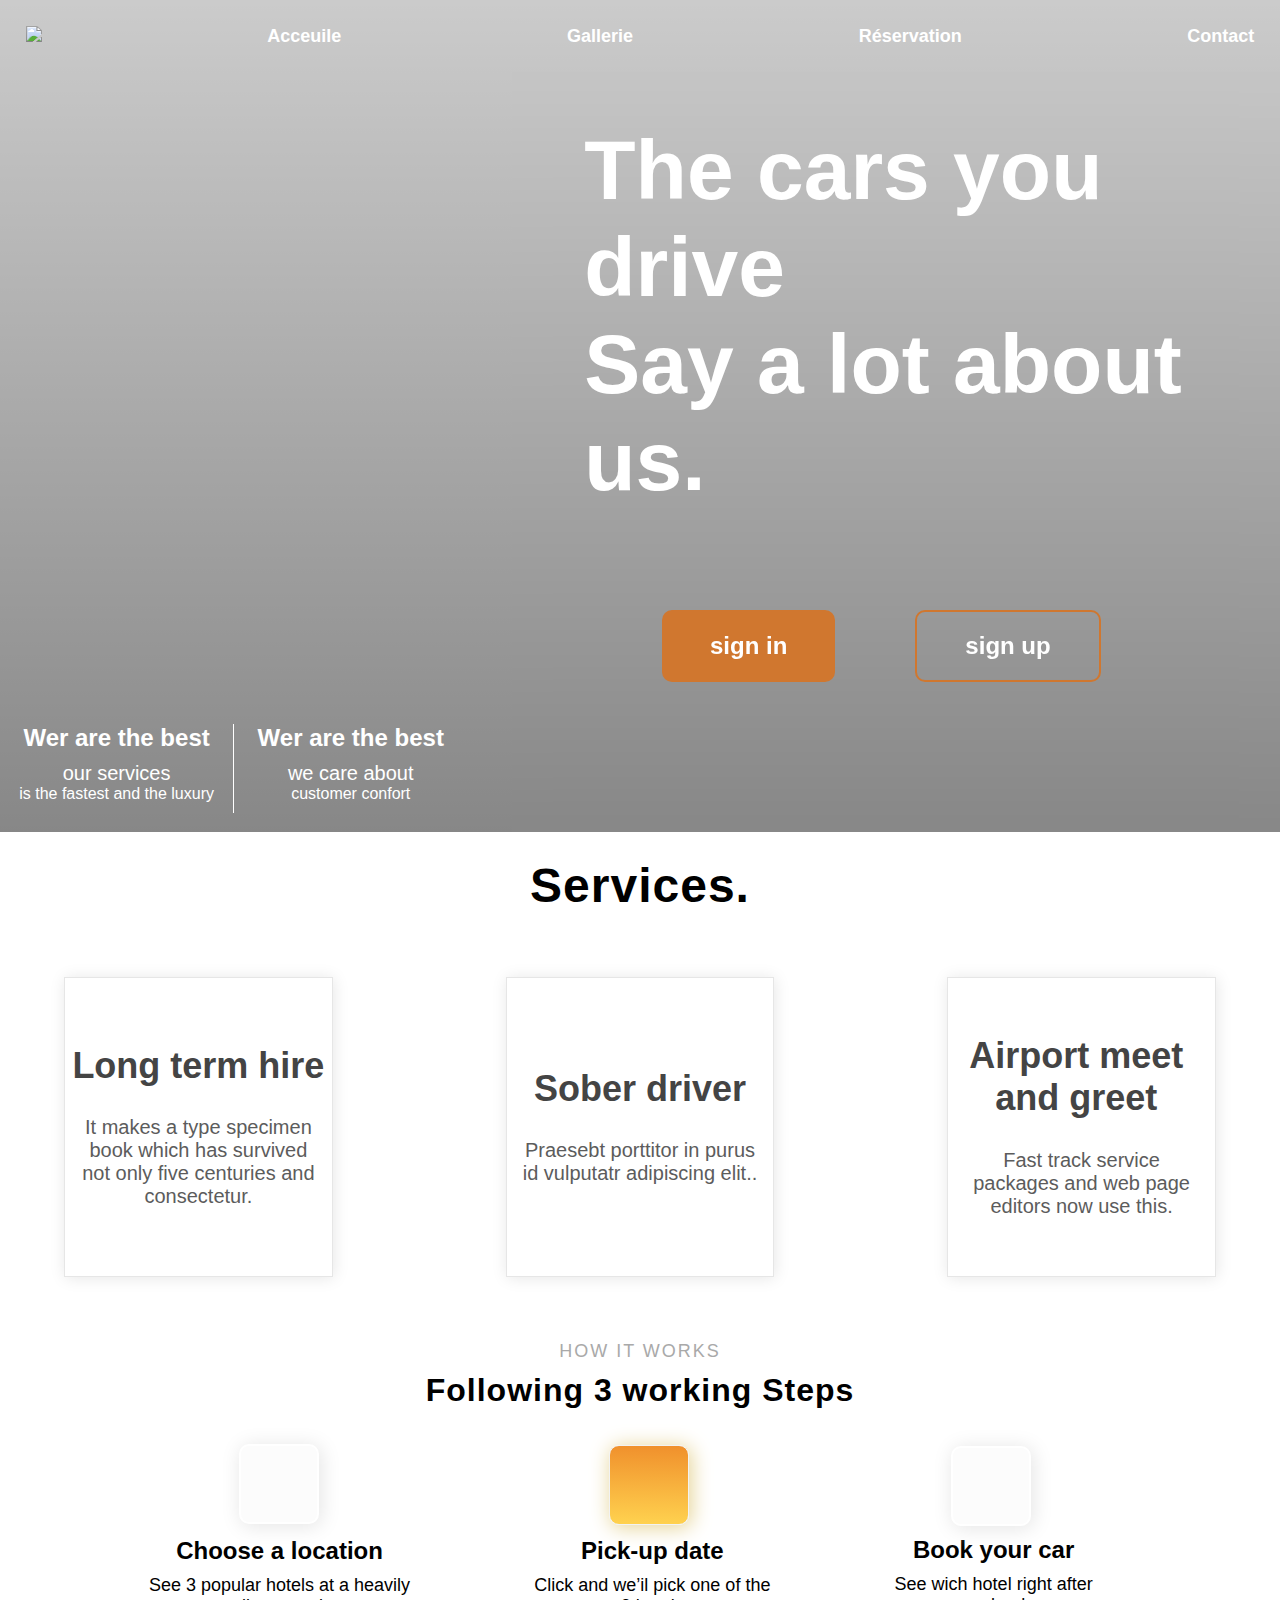
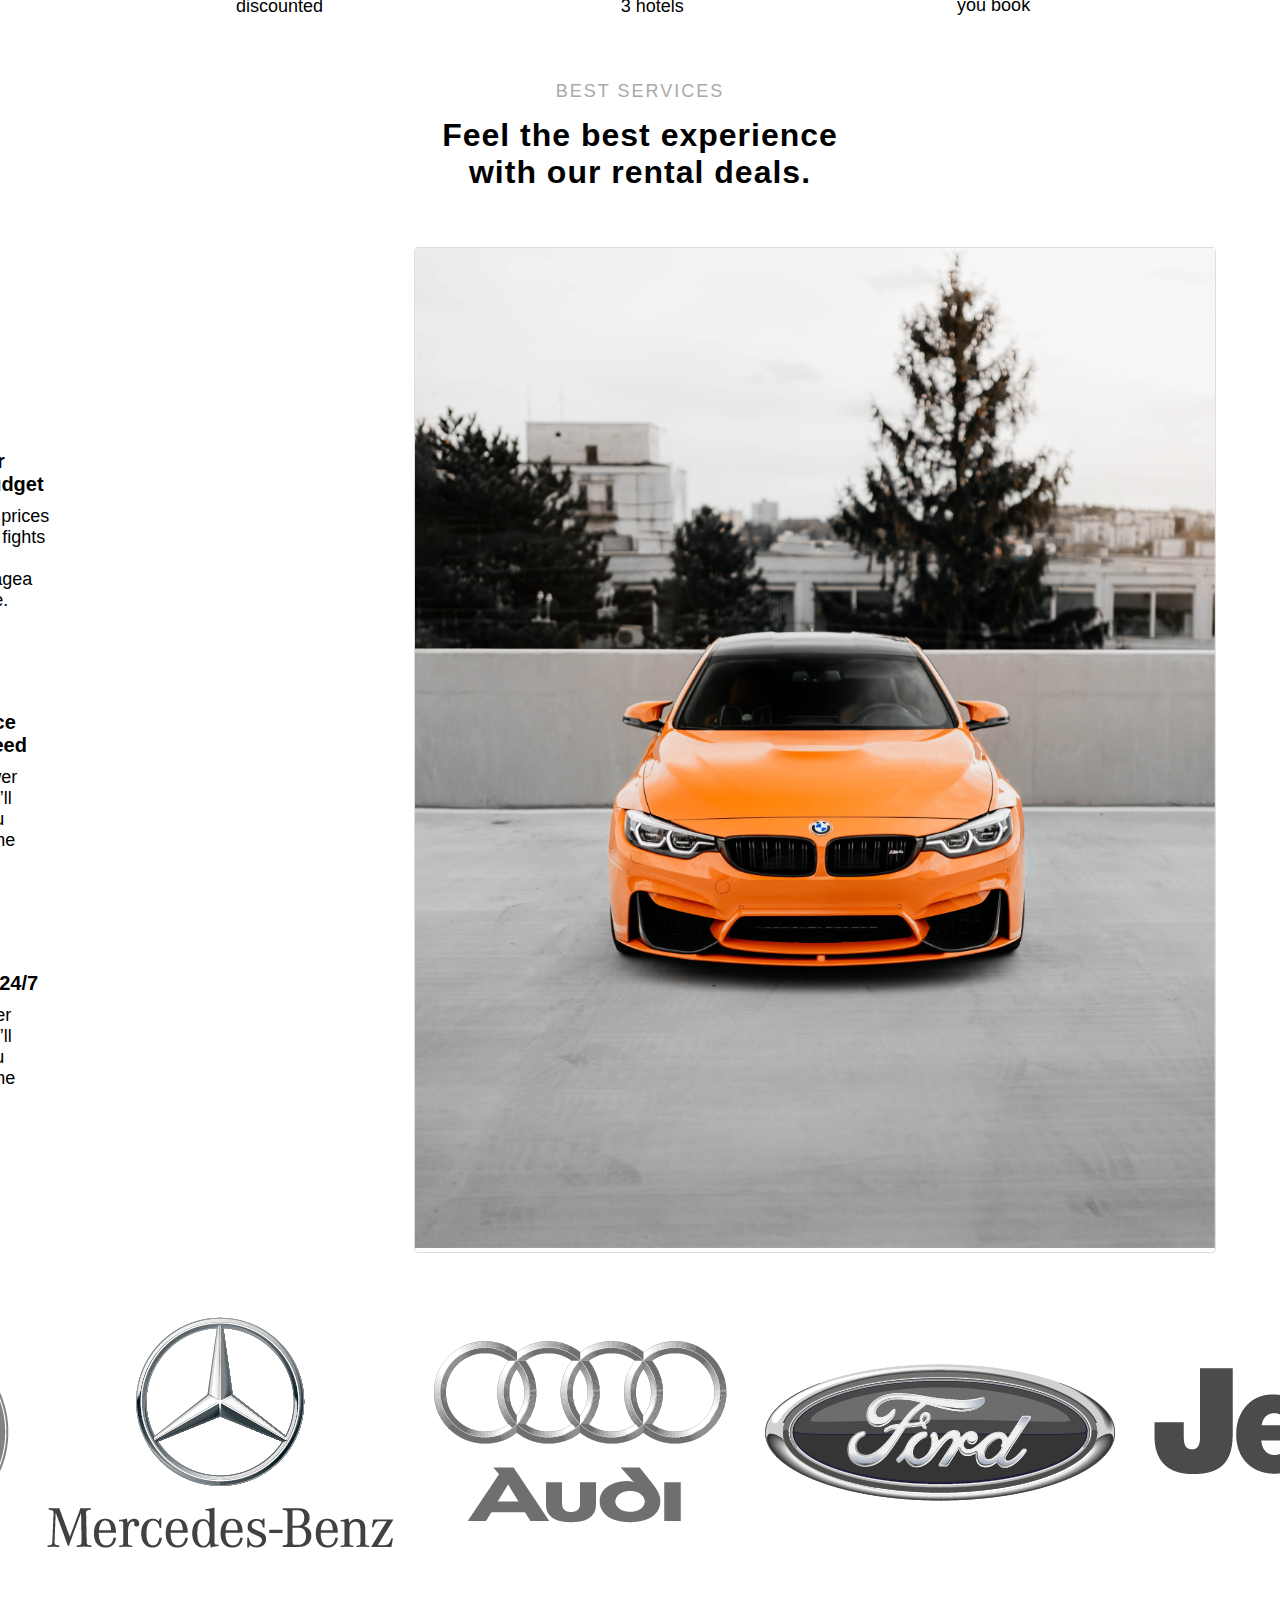
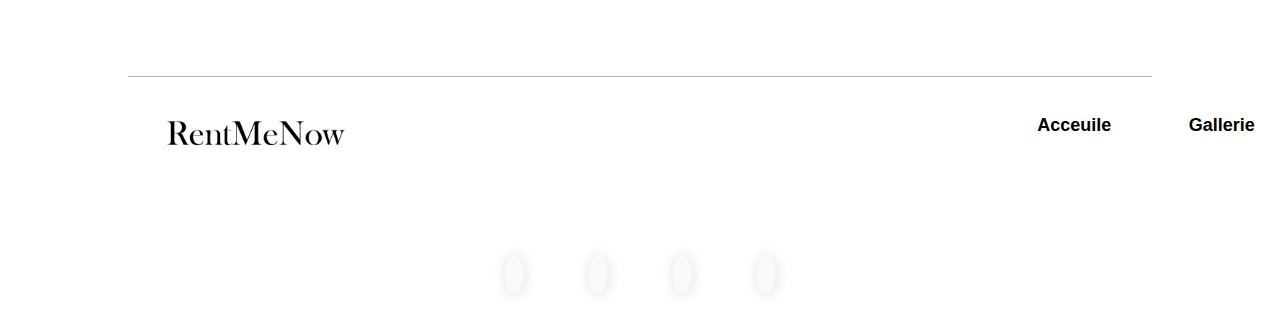
==== index.html @ 9a319293 "final commit" ====
<!DOCTYPE html>
<html lang="en">
<head>
    <meta charset="UTF-8">
    <meta http-equiv="X-UA-Compatible" content="IE=edge">
    <meta name="viewport" content="width=device-width, initial-scale=1.0">
    <title>Document</title>
    <link rel="stylesheet" href="style.css">
    
</head>
<body>    
<header class="header">
    <nav class="nav">
        <ul>
            <li><a href="index.html"><img src="logo.png" class="logo"></a></li>
            <li><a href="index.html" class="acceuille"> Acceuile</a></li>
            <li><a href="gallery.html">Gallerie</a></li>
            <li><a href="booking.html">Réservation</a></li>
            <li><a href="contact.html">Contact</a></li>
        </ul>
    </nav>
    <div class="element">
        <div class="disc">
            <div class="left">
                <h2>Wer are the best</h2>
                <p>our services <hr>
                is the fastest and the luxury</p>
            </div>
            <div class="right">
                <h2>Wer are the best</h2>
                <p>we care about <hr>
                    customer confort</p>
    
            </div>
        </div>
    <div class="flou">
    <div class="sec">
    <div class="title">
        <h1>The cars you drive</h1>
        <h1>  Say a lot about us.</h1>
    </div>
    <div class="login">
        <button class="signin">sign in</button>
        <button class="signup">sign up</button>
    </div>
    <div class="icones">
        <span class="iconify" data-icon="akar-icons:instagram-fill" style="color: white;"></span>
        <span class="iconify" data-icon="bi:facebook" style="color: white;"></span>
        <span class="iconify" data-icon="akar-icons:twitter-fill" style="color: white;"></span>
        <span class="iconify" data-icon="bx:bxl-telegram" style="color: white;"></span>
    </div>
</div>
</div>
</div>
</header>
<section class="services">
    <div class="ser">
        <h2>Services.</h2>
    </div>
    <div class="case">
        <div class="case1">
            <h3>Long term hire</h3>
            <p>It makes a type specimen book which has 
                survived not only five centuries and consectetur.</p>
        </div>
        <div class="case2">
            <h3>Sober driver</h3>
            <p>Praesebt porttitor in purus id vulputatr 
                adipiscing elit..</p>
        </div>
        <div class="case3">
            <h3>Airport meet and greet</h3>
            <p>Fast track service packages and 
                web page editors now use this.</p>
        </div>
    </div>
</section>
<div class="map">
    <div>
        <h4>HOW IT WORKS</h4>
    </div>
    <div class="">
        <h2>Following 3 working Steps</h2>
    </div>
    <div class="step">
        <div class="location">
            <div class="ico" id="ico1">
            <span class="iconify" data-icon="ci:location" style="color: #d0772f; font-size: 48px;"></span>
            </div>
            <div class="text">
            <h3>Choose a location</h3>
            <p>See 3 popular hotels at a heavily <br>
                discounted</p>
            </div>
        </div>
        <div class="date">
            <div class="ico2">
            <span class="iconify" data-icon="bi:calendar-check-fill" style="color: white; font-size: 48px;"></span>
            </div>
            <div class="text">
            <h3>Pick-up date</h3>
            <p>Click and we’il pick one of the 
                <br>3 hotels</p>
            </div>
        </div>
        <div class="date">
            <div class="ico" id="ico2">
            <span class="iconify" data-icon="bi:person-check-fill" style="color: #d0772f; font-size: 48px;"></span>
            </div>
            <div class="text">
            <h3>Book your car</h3>
            <p>See wich hotel right after <br>
                you book</p>
            </div>
            </div>
        </div>
    </div>
</div>
<div class="experience">
    <div class="part1">
        <h3>BEST SERVICES</h3>
        <h2>Feel the best experience <br>
            with our rental deals.</h2>
    </div>
    <div class="part">
        <div class="bmw"><img src="orange.jpg" alt="BMW orange" width="800px"></div>
    <div class="part2">
        <div id="deals" class="desplay">
            <div class="ic">
            <span class="iconify" data-icon="icomoon-free:price-tag" style="color: #d0772f; font-size: 48px;"></span>
            </div>
            <div class="par">
                <h4>Deals for every budget</h4>
                <p>incredible prices on hotels, fights cars. <br>
                    and packagea worldwilde.</p>
            </div>
        </div>
        <div id="price" class="desplay">
            <div class="ic">
            <span class="iconify" data-icon="healthicons:money-bag" style="color: #d0772f; font-size: 48px;"></span>
            </div>
            <div class="par">
                <h4>Best price guaranteed</h4>
                <p>Find a lower price? We’ll retund you <br>
                    100% of the difference</p>
            </div>
        </div>
        <div id="support" class="desplay">
            <div class="ic">
            <span class="iconify" data-icon="fluent:settings-chat-24-filled" style="color: #d0772f; font-size: 48px;"></span>
            </div>
            <div class="par" class="desplay">
                <h4>support 24/7</h4>
                <p>find a lower price? We’ll retund you <br>
                    100% of the difference</p>
            </div>
        </div>
    </div>
    </div>
</div>
<div class="logos">
    <img src="bmw.png" alt="BMW LOGO">
    <img src="mercedes.png" alt="mercedes logo">
    <img src="Audi.png" alt="Audi logo">
    <img src="ford.png" alt="Ford logo">
    <img src="jeep.png" alt="Jeep logo">
</div>
<footer>
<div class="bar">   
    <div class="rent">
    <img src="blacklogo.png" alt="logo">
    </div>
    <div class="bot">   
    <ul>
        <li><a href="index.html"> Acceuile</a></li>
        <li><a href="gallery.html">Gallerie</a></li>
        <li><a href="booking.html">Réservation</a></li>
        <li><a href="contact.html">Contact</a></li>
    </ul>
    </div> 
</div> 
<div class="media">
    <a href="#"><span class="iconify" data-icon="akar-icons:instagram-fill" style="color: rgb(41, 41, 41);"></a></span>
    <a href="#"><span class="iconify" data-icon="bi:facebook" style="color: rgb(51, 51, 51);"></a></span>
    <a href="#"><span class="iconify" data-icon="akar-icons:twitter-fill" style="color: rgb(56, 56, 56);"></a></span>
    <a href="#"><span class="iconify" data-icon="bx:bxl-telegram" style="color: rgb(58, 58, 58);"></a></span>
</div>
</footer>

<script src="https://code.iconify.design/1/1.0.7/iconify.min.js"></script>
</body>
</html>
---- style.css ----
@import url('https://fonts.googleapis.com/css2?family=Poppins:wght@100;200;300;400;500;600;700;800&display=swap');
* {
    padding: 0;
    margin: 0;
    box-sizing: border-box;
    font-family: "poppinq", sans-serif;
    }
.header{
    color: rgb(255, 255, 255);
    background: linear-gradient(to top, rgba(0, 0, 0, 0.47), rgba(0, 0, 0, 0.205)),
    url("./background.jpg");  
    background-size: cover;
    background-position: center;
    }  
    .logo{
        width: 25%;
    }
    .nav > ul{
        display: flex;
        justify-content: space-between;
        align-items: center;
        list-style: none;
        padding: 2%;
    }
    .element{
        display: flex;
        align-items: flex-end;
        justify-content: space-between;
    }
    .flou {
        backdrop-filter: blur(15px);
        padding: 1%;
    } 
    .sec{
        display: flex;
        flex-direction: column;
        align-items:center;
        gap: 100px;  
        justify-content: baseline;
        padding:5% 5% 5% 8% ;
    }

    a{
        color: white;
        text-decoration: none;
        font-size: 18px;
        font-weight: bold;
    }
    nav a:hover{
        color: #D0772F;
    }

    .title{
        font-size: 42px;
    }
    .login{
        display: flex;
        gap: 80px;
        margin-right: 8%;
    }
    .signin{
        padding: 20px 48px;
        color: #ffff;
        font-size: 24px;
        font-weight:bolder;
        background-color: #D0772F;
        border: none;
        border-radius: 10px;
    }
    .signup{
        padding: 20px 48px;
        color: #ffff;
        font-size: 24px;
        font-weight:bolder;
        background-color: transparent;
        border-style:solid;
        border-color: #D0772F;
        border-radius: 10px;
    }
    .iconify{
        width: 50px;
        height: 30px;
    }
    .icones{
        margin-right: 15%;
    }
    .disc{
    display: flex;
    flex-direction: row;
    gap: 5%;
    width: 40%;
    padding: 1.5%;
    
    }
    .left{
        display: flex;
        flex-direction: column;
        text-align: center;
        align-items: center;
        border-right: 1px solid;
        padding-right: 4%;
    }
    .right{
        display: flex;
        flex-direction: column;
        align-items: center;
        text-align: center;
    }
    .disc p{
        font-size: 20px;
        font-weight: 200;
        margin-top: 5%;
    }
    .disc hr{
        border: none;
    }
    .ser{
        text-align: center;
        letter-spacing: 1px;
        font-weight: bold;
        font-size: 32px;
        margin: 2%;
        
    }
.case {
        margin: 5%;
        display: flex;
        gap: 15%;
        height: 300px;

}
.case h3{
        color: rgb(68, 68, 68);
        font-size: 36px;
}
.case p{
        color: rgb(92, 92, 92);
        font-size: 20px;
        width: 90%;
        margin-left: 5%;
}

.case1 {
        width: 40%;
        border: solid 1px #e6e6e6;
        box-shadow: 1px 1px 15px #e6e6e6;
        display: flex;
        flex-direction: column;
        justify-content: center;
        text-align: center;
        gap: 10%;
}
.case2 {
        width: 40%;
        border: solid 1px #e6e6e6;
        box-shadow: 1px 1px 15px #e6e6e6;
        display: flex;
        flex-direction: column;
        justify-content: center;
        text-align: center;
        gap: 10%;
}.case3 {
        width: 40%;
        border: solid 1px #e6e6e6;
        box-shadow: 1px 1px 15px #e6e6e6;
        display: flex;
        flex-direction: column;
        justify-content: center;
        text-align: center;
        gap: 10%;
}
.case3 h3{
        width: 90%;
        margin-left: 3%;
}
.map{
    display: flex;
    flex-direction: column;
    text-align: center;
    gap: 10px;
}
.map h4{
    font-weight: lighter;
    letter-spacing: 2px;
    font-size: 18px;
    color: darkgray;
}
.map h2{
    letter-spacing: 1px;
    font-weight: bold;
    font-size: 32px;
}
.step{
    display: flex;
    justify-content: center;
    align-items: center;
    gap: 10%;
    align-content: center;
    text-align: center;
    margin-top: 2%;
    margin-right: 3%;

}
.ico{
    display: flex;
    background: rgb(252 252 252);
    height: 80px;
    width: 80px;
    justify-content: center;
    margin-bottom: 5%;
    align-items: center;
    border: solid 2px;
    border-color: #ffffff;
    border-radius: 10px;
    box-shadow: 2px 2px 20px 1px #e6e6e6;
}
#ico1{
    position: relative;
    left: 90px;
    
}
#ico2{
    position: relative;
    left: 56px;
}
.ico2{
    position: relative;
    left: 75px;
    background: linear-gradient( 
        181deg, #f0902c, #ffd24f);
    display: flex;
    background: linear-gradient;
    height: 80px;
    width: 80px;
    justify-content: center;
    margin-bottom: 5%;
    align-items: center;
    border: solid 1.5px;
    border-color: #f2f2f2;
    border-radius: 10px;
    box-shadow: 2px 2px 20px 1px #e6d59a;
}
.text{
    display: flex;
    flex-direction: column;
    gap: 10px;
}
.text h3{
    font-size: 24px;
}
.text p{
    font-size: 18px;
}
.experience{
    display: flex;
    flex-direction: column;
    gap: 30px;
    margin-top: 5%;
}
.part1{
    display: flex;
    flex-direction: column;
    gap: 15px;
}
.part1 h3{
    font-weight: lighter;
    text-align: center;
    letter-spacing: 2px;
    font-size: 18px;
    color: darkgray;

}
.part{
    display: flex;
    flex-direction: row-reverse;
    gap: 30%;
    margin-right: 5%;
    margin-top: 2%;
    align-items: center;
}
.bmw{
    border: 1px solid #ddd;
    border-radius: 4px;
}

.part1 h2{
    text-align: center;
    letter-spacing: 1px;
    font-weight: bold;
    font-size: 32px;
}
.part2{
    display: flex;
    flex-direction: column;
    gap: 100px;
    margin-left: 5%;
    margin-top: 5%;
}
.desplay{
    display: flex;
    gap: 2%;
}
.par{
    display: flex;
    flex-direction: column;
    gap: 10px;
}
.par h4{
    font-weight: bold;
    font-size: 20px;
}
.par p{
    font-size: 18px;
}
.ic{
    display: flex;
    background: rgb(252 252 252);
    height: 80px;
    width: 80px;
    justify-content: center;
    margin-bottom: 5%;
    align-items: center;
    border: solid 2px;
    border-color: #e8e8e8;
    border-radius: 10px;
    box-shadow: 2px 2px 20px 1px #dad7d3;

}
.logos{
    display: flex;
    gap: 3%;
    align-items: center;
    justify-content: center;
    margin-top: 5%;
    padding: auto;
}
.bar{
    display: flex;
    gap: 40%;
    margin: 10%;
    margin-bottom: auto;
    border-top: solid 1px rgb(177, 177, 177) ;
    padding: 3%;

}
.rent img{
    height: 35%;
}
.bot a{
    color: black;
}
.bot ul{
    list-style: none;
    display: flex;
    gap: 25%;
}
.bot :hover{
    color: rgb(117, 117, 117);
}
.media{    
    display: flex;
    gap: 5%;
    justify-content: center;
    margin-bottom: 2%;
}
.media .iconify{
    background-color: rgb(250 250 250);
    border: solid 0.1px #f2f2f2;
    box-shadow: #e6e6e6 1px 1px 13px 1px;
    border-radius: 100%;
    width: 50px;
    height: 48px;
    padding: 9px;
}
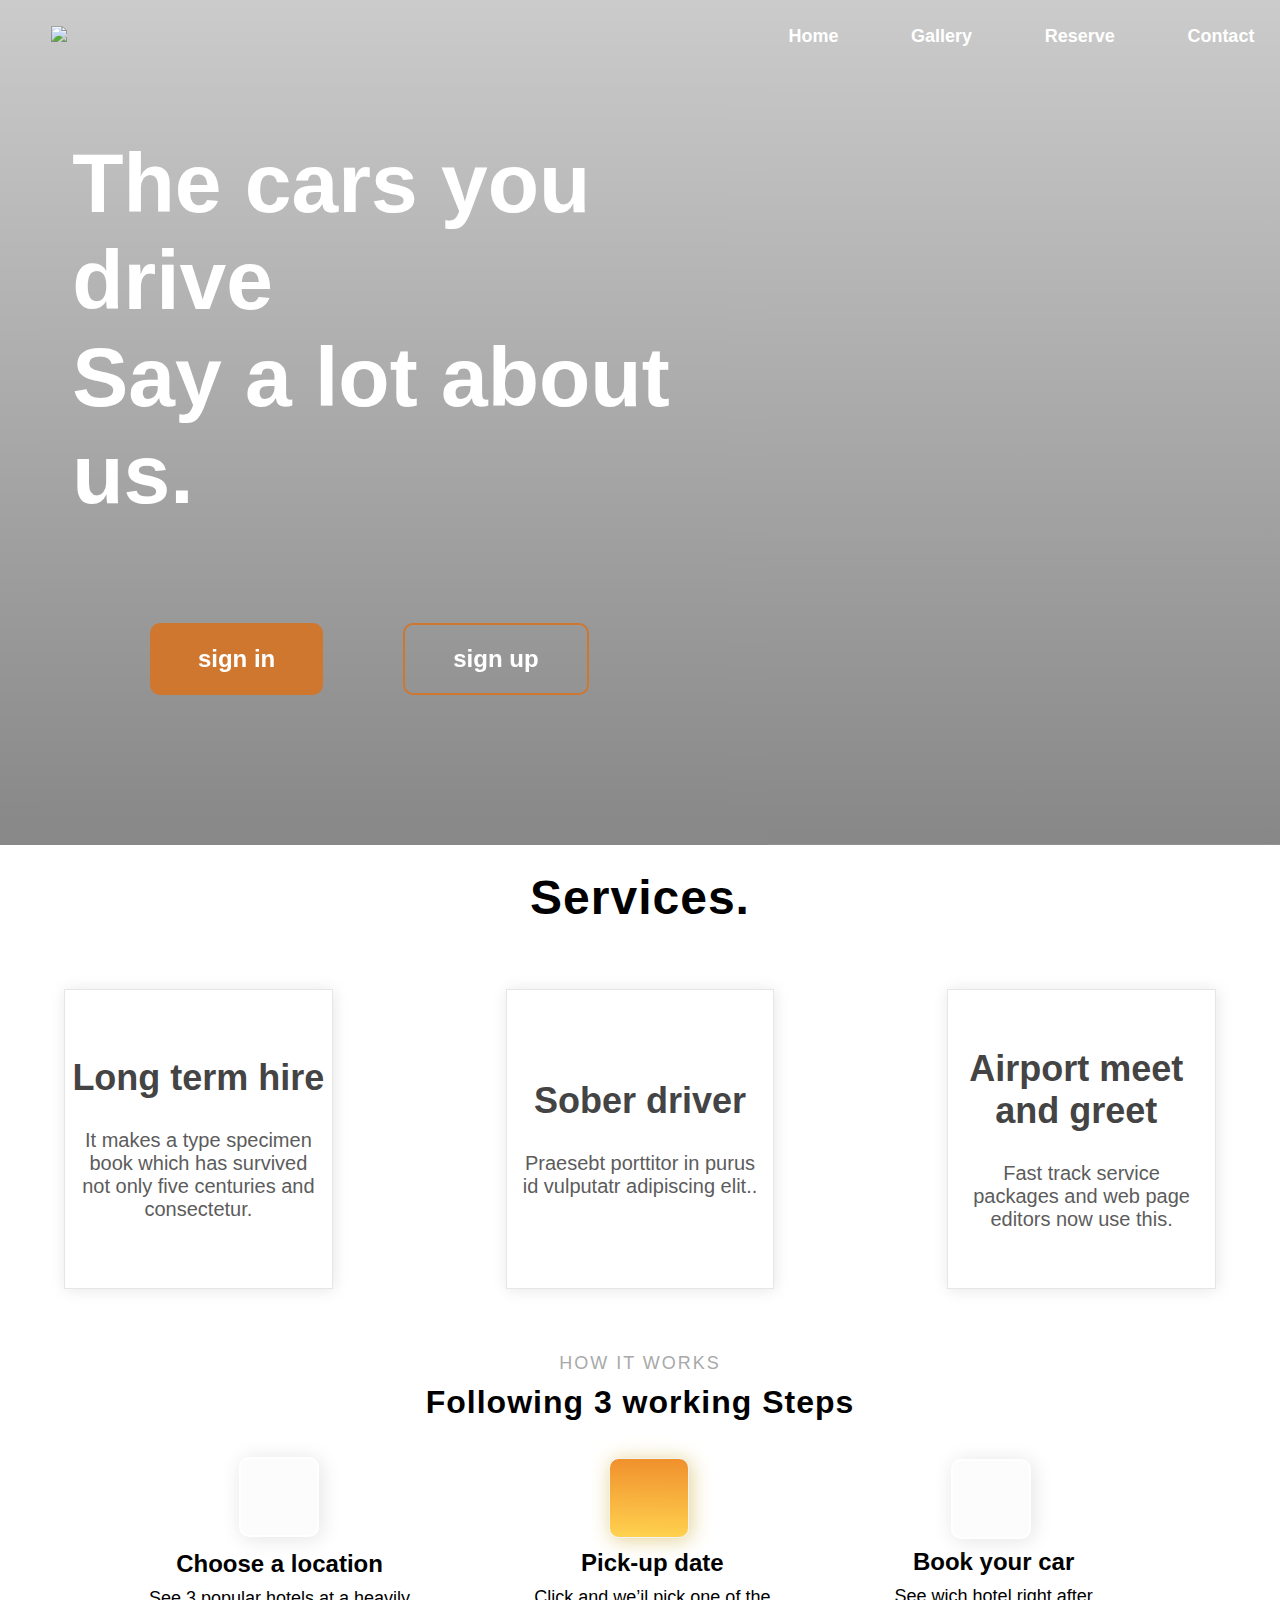
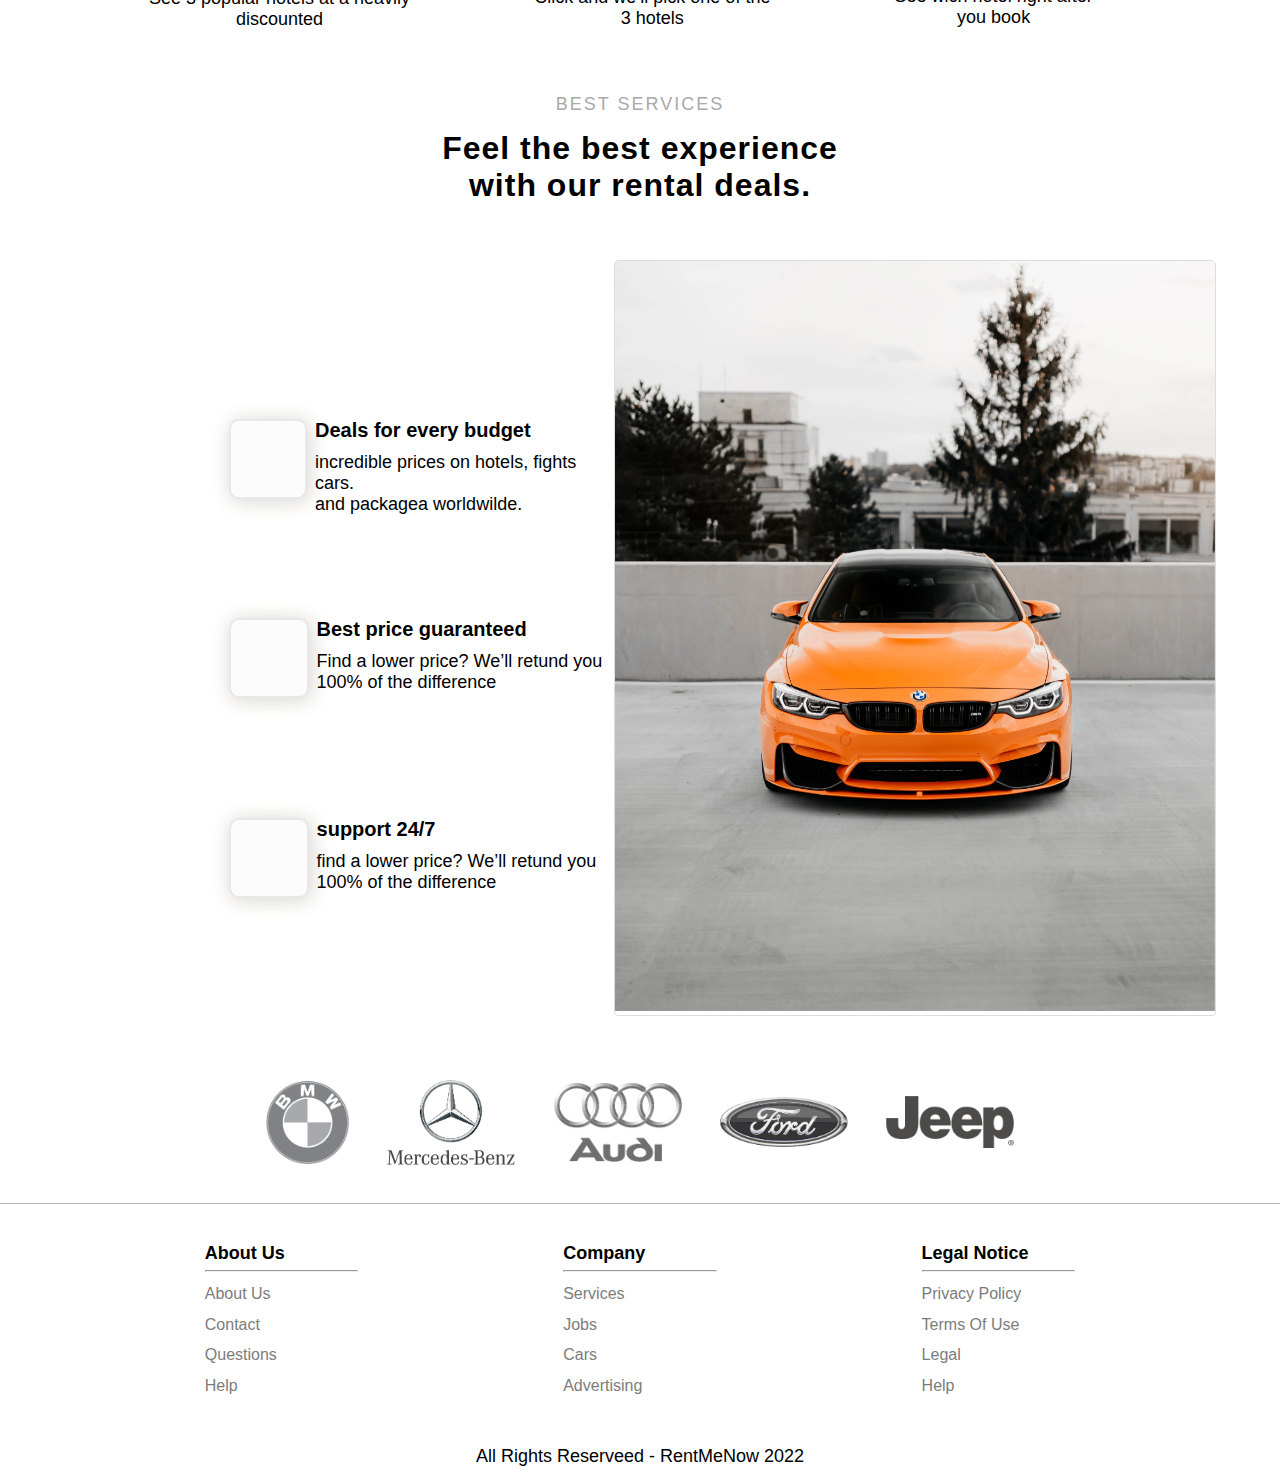
==== commit 5a1e96ae: "last aupdate" ====
--- a/index.html
+++ b/index.html
@@ -11,11 +11,12 @@
 <body>    
 <header class="header">
     <nav class="nav">
-        <ul>
-            <li><a href="index.html"><img src="logo.png" class="logo"></a></li>
-            <li><a href="index.html" class="acceuille"> Acceuile</a></li>
-            <li><a href="gallery.html">Gallerie</a></li>
-            <li><a href="booking.html">Réservation</a></li>
+        <a href="index.html"><img src="Logo.png" class="logo"></a>
+        <button id="menu" class="iconify menuIcon" style="color: white; width: 145px;"><img src="menu.svg" alt="menu"></button>
+                <ul>            
+            <li><a href="index.html" class="acceuille">Home</a></li>
+            <li><a href="gallery.html">Gallery</a></li>
+            <li><a href="booking.html">Reserve</a></li>
             <li><a href="contact.html">Contact</a></li>
         </ul>
     </nav>
@@ -34,6 +35,12 @@
             </div>
         </div>
     <div class="flou">
+        <ul id="menu_burger">  
+            <li><a href="index.html" style="color: rgb(202, 121, 0);">Home</a></li>
+            <li><a href="gallery.html" class="menuItem">Gallery</a></li>
+            <li><a href="booking.html" class="menuItem">Reserve</a></li>
+            <li><a href="contact.html" class="menuItem">Contact</a></li>
+        </ul>
     <div class="sec">
     <div class="title">
         <h1>The cars you drive</h1>
@@ -79,7 +86,7 @@
     <div>
         <h4>HOW IT WORKS</h4>
     </div>
-    <div class="">
+    <div>
         <h2>Following 3 working Steps</h2>
     </div>
     <div class="step">
@@ -159,34 +166,61 @@
     </div>
 </div>
 <div class="logos">
-    <img src="bmw.png" alt="BMW LOGO">
+    <img id="bm" src="bmw.png" alt="BMW LOGO">
     <img src="mercedes.png" alt="mercedes logo">
     <img src="Audi.png" alt="Audi logo">
     <img src="ford.png" alt="Ford logo">
     <img src="jeep.png" alt="Jeep logo">
 </div>
-<footer>
-<div class="bar">   
-    <div class="rent">
-    <img src="blacklogo.png" alt="logo">
-    </div>
-    <div class="bot">   
-    <ul>
-        <li><a href="index.html"> Acceuile</a></li>
-        <li><a href="gallery.html">Gallerie</a></li>
-        <li><a href="booking.html">Réservation</a></li>
-        <li><a href="contact.html">Contact</a></li>
-    </ul>
-    </div> 
-</div> 
-<div class="media">
-    <a href="#"><span class="iconify" data-icon="akar-icons:instagram-fill" style="color: rgb(41, 41, 41);"></a></span>
-    <a href="#"><span class="iconify" data-icon="bi:facebook" style="color: rgb(51, 51, 51);"></a></span>
-    <a href="#"><span class="iconify" data-icon="akar-icons:twitter-fill" style="color: rgb(56, 56, 56);"></a></span>
-    <a href="#"><span class="iconify" data-icon="bx:bxl-telegram" style="color: rgb(58, 58, 58);"></a></span>
-</div>
-</footer>
+    <footer class="container">
+        <div class="footer-inner">
+          <div>
+            <h4>About Us</h4>
+            <hr />
+            <ul class="footer-menu">
+              <li><a href="#">About Us</a></li>
+              <li><a href="#">Contact</a></li>
+              <li><a href="#">Questions</a></li>
+              <li><a href="#">Help</a></li>
+            </ul>
+          </div>
+          <div>
+            <h4>Company</h4>
+            <hr />
+            <ul class="footer-menu">
+              <li><a href="#">Services</a></li>
+              <li><a href="#">Jobs</a></li>
+              <li><a href="#">Cars</a></li>
+              <li><a href="#">Advertising</a></li>
+            </ul>
+          </div>
+          <div>
+            <h4>Legal Notice</h4>
+            <hr />
+            <ul class="footer-menu">
+              <li><a href="#">Privacy Policy</a></li>
+              <li><a href="#">Terms Of Use</a></li>
+              <li><a href="#">Legal</a></li>
+              <li><a href="#">Help</a></li>
+            </ul>
+          </div>
+        </div>
+        <p>All Rights Reserveed - RentMeNow 2022</p>
+      </footer>
 
 <script src="https://code.iconify.design/1/1.0.7/iconify.min.js"></script>
+
+<script>
+
+        const menu = document.getElementById("menu");
+        const navMenu = document.getElementById("menu_burger");
+        
+        menu.addEventListener("click" , function() {
+            navMenu.classList.toggle("active");
+        })
+
+</script>
+
+
 </body>
 </html>--- a/style.css
+++ b/style.css
@@ -4,6 +4,10 @@
     margin: 0;
     box-sizing: border-box;
     font-family: "poppinq", sans-serif;
+    }
+
+    .active{
+        display: block !important;
     }
 .header{
     color: rgb(255, 255, 255);
@@ -12,15 +16,21 @@
     background-size: cover;
     background-position: center;
     }  
+    /* nav element */
     .logo{
         width: 25%;
     }
-    .nav > ul{
+    .nav  ul{
         display: flex;
         justify-content: space-between;
         align-items: center;
         list-style: none;
+        width: 40%;
+    }
+    .nav{
+        display: flex;
         padding: 2%;
+        justify-content: space-between;
     }
     .element{
         display: flex;
@@ -40,16 +50,17 @@
         padding:5% 5% 5% 8% ;
     }
 
-    a{
+    .nav a{
         color: white;
         text-decoration: none;
         font-size: 18px;
         font-weight: bold;
+        margin-left: 2vw;
     }
     nav a:hover{
         color: #D0772F;
     }
-
+    /* fin nan */
     .title{
         font-size: 42px;
     }
@@ -309,6 +320,9 @@
     font-weight: bold;
     font-size: 20px;
 }
+.bmw img{
+    width: 800px;
+}
 .par p{
     font-size: 18px;
 }
@@ -334,13 +348,287 @@
     margin-top: 5%;
     padding: auto;
 }
+.logos img{
+    width: 10%;
+}
+#bm{
+    width: 6.5%;
+}
+/* FOOTER STYLE */
+footer p{
+    text-align: center;
+    margin-top: 3vw;
+    margin-bottom: 1vw;
+    font-size: 18px;
+}
+footer{
+    margin-top: 3vw;
+}
+.footer-inner{
+    border-top: rgba(93, 93, 93, 0.425) solid 1px;
+    padding-top: 3vw;
+    margin-top: 3px;
+    display: flex;
+    justify-content: space-evenly;
+}
+.footer-inner h4{
+    font-size: 18px;
+    font-weight: bold;
+}
+.footer-inner hr{
+    margin-bottom: 1vw;
+    width: 12vw;
+    margin-top: 0.5vw;
+    
+}
+.footer-inner a , li{
+    list-style: none;
+    color: rgb(124, 124, 124);
+    margin-bottom: 1vw;
+    text-decoration: none;
+}
+.footer-inner a:hover{
+    color: #D0772F;
+}
+
+#menu{
+    display: none;
+}
+#menu_burger{
+    display: none;
+}
+#menu_burger li{
+    display: none;
+}
+@media screen and (max-width: 1590px) and (min-width: 701px) {
+    .bmw img{
+        width: 600px;
+    }
+    #menu_burger li{
+        display: none;
+    }
+    .logo {
+        width: 45%;
+    }
+.disc{
+    display: none;
+}
+.part{
+    gap: 0;
+}
 .bar{
+    gap:10%;
+}
+.nav{
+    gap: 0px;
+}
+
+}
+@media screen and (max-width: 700px) and (min-width: 280px){
+    .disc{
+        display: none;
+    }
+    .logo{
+        width: 55% !important;
+    }
+    .nav img{
+        width: 80%;
+    }
+    .login{
+        flex-direction: column;
+    }
+    .nav ul{
+        display: none;
+    }
+    .bot ul{
+        display: flex;
+        flex-direction: column;
+        gap: 30px;
+    }
+    .bar{
+        margin: auto;
+        gap: 18%;
+        margin-bottom: 4%;
+        margin-top: 4%;
+    }
+    .part{
+        display: flex;
+        flex-direction: column;
+        margin-left: 3%;
+    }
+    .title h1{
+        font-size:28px;
+    }
+    main{
+        flex-direction: column;
+        gap: 70px;
+        align-content: center;
+        padding-bottom: 10%;
+    }
+    .contacts{
+        position: absolute;
+        top: 55%;
+        padding-right: 4%;
+    }
+    .bar{
+        margin: auto;
+        gap: 18%;
+        margin-bottom: 4%;
+        margin-top: 4%;
+    }
+    .part{
+        display: flex;
+        flex-direction: column;
+        margin-left: 3%;
+    }
+    .case{
+        flex-direction: column;
+        margin-bottom: 160vw;
+        align-items: center;
+    }
+    .case1 ,.case2,.case3{
+        gap: 10%;
+        width: 75%;
+        height: 90%;
+        padding-top: 20%;
+        padding-bottom: 20%;
+    }
+    .case h3{
+        font-size: 22px;
+        margin-bottom: 10%;
+    }
+    .case p{
+        font-size: 16px;
+    }
+    h2, .map h2, .part1 h2 {
+        font-size: 24px;
+        margin-top: 3%;
+    }
+    .disc p {
+        font-size: 15px;
+        font-weight: lighter;
+    }
+    .signin , .signup{
+        height: 70px;
+        width: 150px;
+        font-size: 21px;
+        padding: 20px;
+    }
+    .login button{
+        font-size: 18px;
+    }
+    .login{
+        gap: 10PX;
+    }
+    .flou{
+        padding: 3% 3% 3% 6%;
+        width: 100%;
+    }
+    .rent img{
+        display: none;
+    }
+    .map h3{
+        font-size: 14x;
+    }
+    .step{
+        flex-direction: column;
+        gap: 30px;
+    }
+    .bmw img{
+        width: 100%;
+    }
+    .par h4{
+        font-size: 18px;
+    }
+    .par p{
+        font-size: 15px;
+    }
+    .part2{
+        gap: 35px;
+    }
+    .desplay{
+        gap: 30px;
+        align-items: center;
+    }
+    #bm{
+        width: 16%;
+    }
+    .logos img {
+        width: 25%;
+    }
+    .logos{
+        flex-wrap: wrap;
+        gap: 20px;
+    }
+    .bot{
+        margin-left: 15%;
+        margin-top: 4%;
+        padding: 2%;
+    }
+    #menu{
+        display: inline;
+    }
+    .closeIcon{
+        display: none;
+    }
+
+    #menu{
+        background: none;
+        border: none;
+    }
+    #menu_burger{
+        display: flex;
+        flex-direction: column;
+        align-items: center;
+        gap: 90px;
+        z-index: 1;
+        list-style: none;
+        background-color: #ffd1954b;
+        padding: 20%;
+        display: none;
+        margin: 3vw;
+    }
+    #menu_burger li{
+        display: block;
+        margin-bottom: 20px;
+    }
+    .bot{
+        display: none;
+    }
+    #menu_burger a {
+        color: white;
+        text-decoration: none;
+        font-weight: bold;
+    }
+    /* #burger{
+        display: none;
+    } */
+    .footer-inner a{
+        font-size: 14px;
+    }
+    .footer-inner h4{
+        font-size: 16px;
+    }
+    footer p{
+        font-size: 15px;
+    }
+}
+@media screen and (max-width: 460px){
+}
+
+
+
+
+
+
+
+/* .bar{
     display: flex;
     gap: 40%;
-    margin: 10%;
+    margin-top: 10%;
     margin-bottom: auto;
-    border-top: solid 1px rgb(177, 177, 177) ;
-    padding: 3%;
+    border-top: solid 1px rgb(195, 195, 195) ;
+    padding: 3% 3% 0% 3% ;
 
 }
 .rent img{
@@ -349,10 +637,14 @@
 .bot a{
     color: black;
 }
+.bot{
+    width: 100%;
+}
 .bot ul{
     list-style: none;
     display: flex;
-    gap: 25%;
+    width: 100% !important;
+    justify-content: space-between !important;
 }
 .bot :hover{
     color: rgb(117, 117, 117);
@@ -371,4 +663,4 @@
     width: 50px;
     height: 48px;
     padding: 9px;
-}+} */